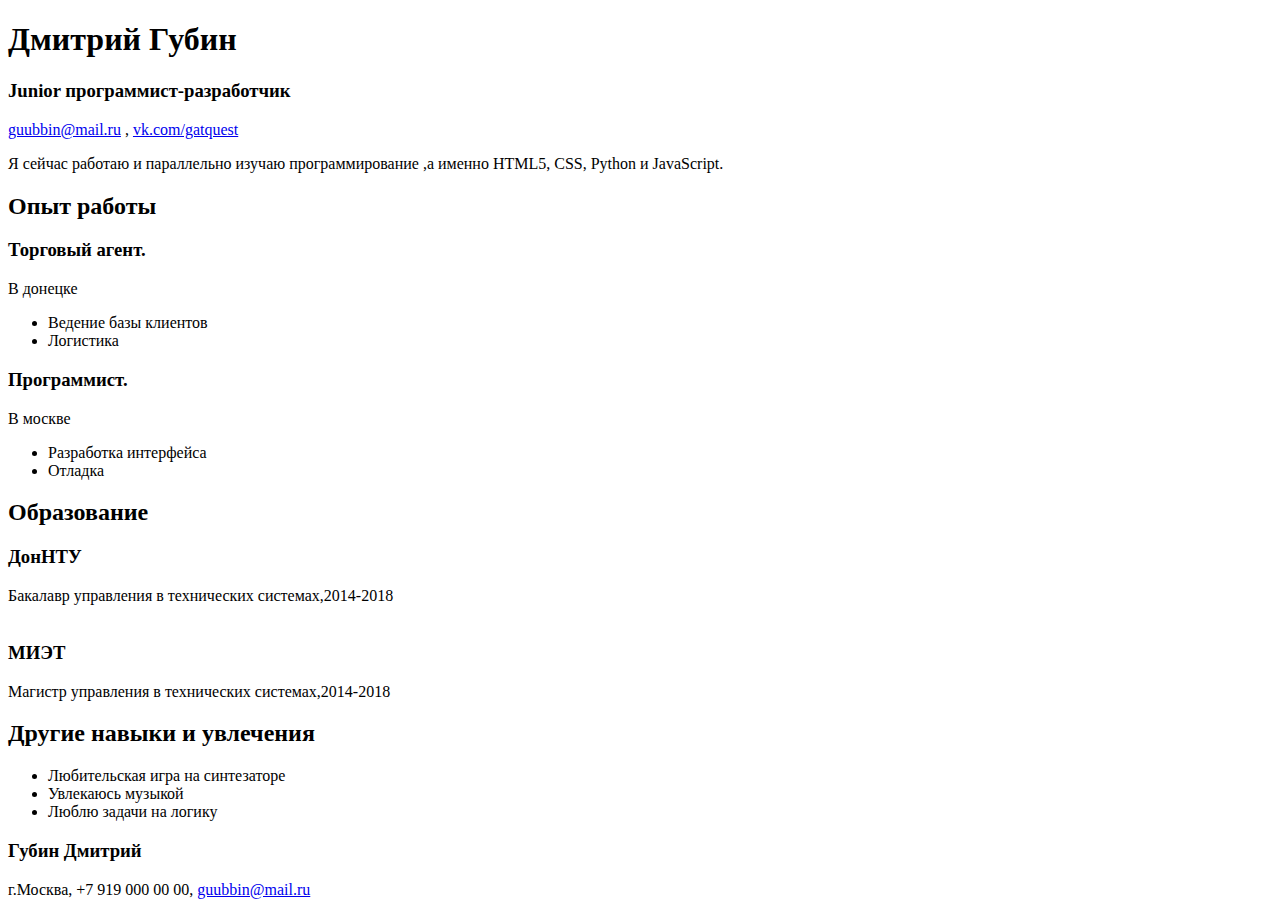
==== index.html @ 4b7719cc "Create index.html" ====
<!-- BEGIN (write your solution here) -->
<!DOCTYPE HTML>
<head>
<meta charset="utf-8">
<title>Биография</title>
<link rel="stylesheet" href="bio.css">

</head>


<body>

<div id="header">
<h1> Дмитрий Губин</h1>
<h3> Junior программист-разработчик</h3>
<p> <a href="mailto:guubbin@mail.ru">guubbin@mail.ru</a> , <a href="vk.com/gatquest"> vk.com/gatquest </a> </p>
</div>

<div id="main">
 Я сейчас работаю и параллельно изучаю программирование ,а именно HTML5, CSS, Python и JavaScript.
 <section>
 <h2>Опыт работы</h2>
 <h3>Торговый агент.</h3>
 В донецке
 <ul>
	<li> Ведение базы клиентов </li>
	<li> Логистика </li>
 </ul>
 <h3>Программист.</h3>
 В москве
 <ul>
	<li> Разработка интерфейса </li>
	<li> Отладка </li>
 </ul>
 
 </section>

<section>
 <h2>Образование</h2>
 <h3>ДонНТУ</h3>
 Бакалавр управления в технических системах,2014-2018 <br></br>
 <h3>МИЭТ</h3>
 Магистр управления в технических системах,2014-2018
 </section>
 
 <section>
 <h2>Другие навыки и увлечения</h2>

<ul>
	<li> Любительская игра на синтезаторе</li>
	<li> Увлекаюсь музыкой</li>
	<li> Люблю задачи на логику</li>
</ul>

 </section>
 
 </div>
 
 <div id="footer">
 <h3>Губин Дмитрий</h3>
  г.Москва, +7 919 000 00 00, <a href="mailto:guubbin@mail.ru">guubbin@mail.ru</a>  
 </div>
 
</body>
</HTML>
<!-- END -->
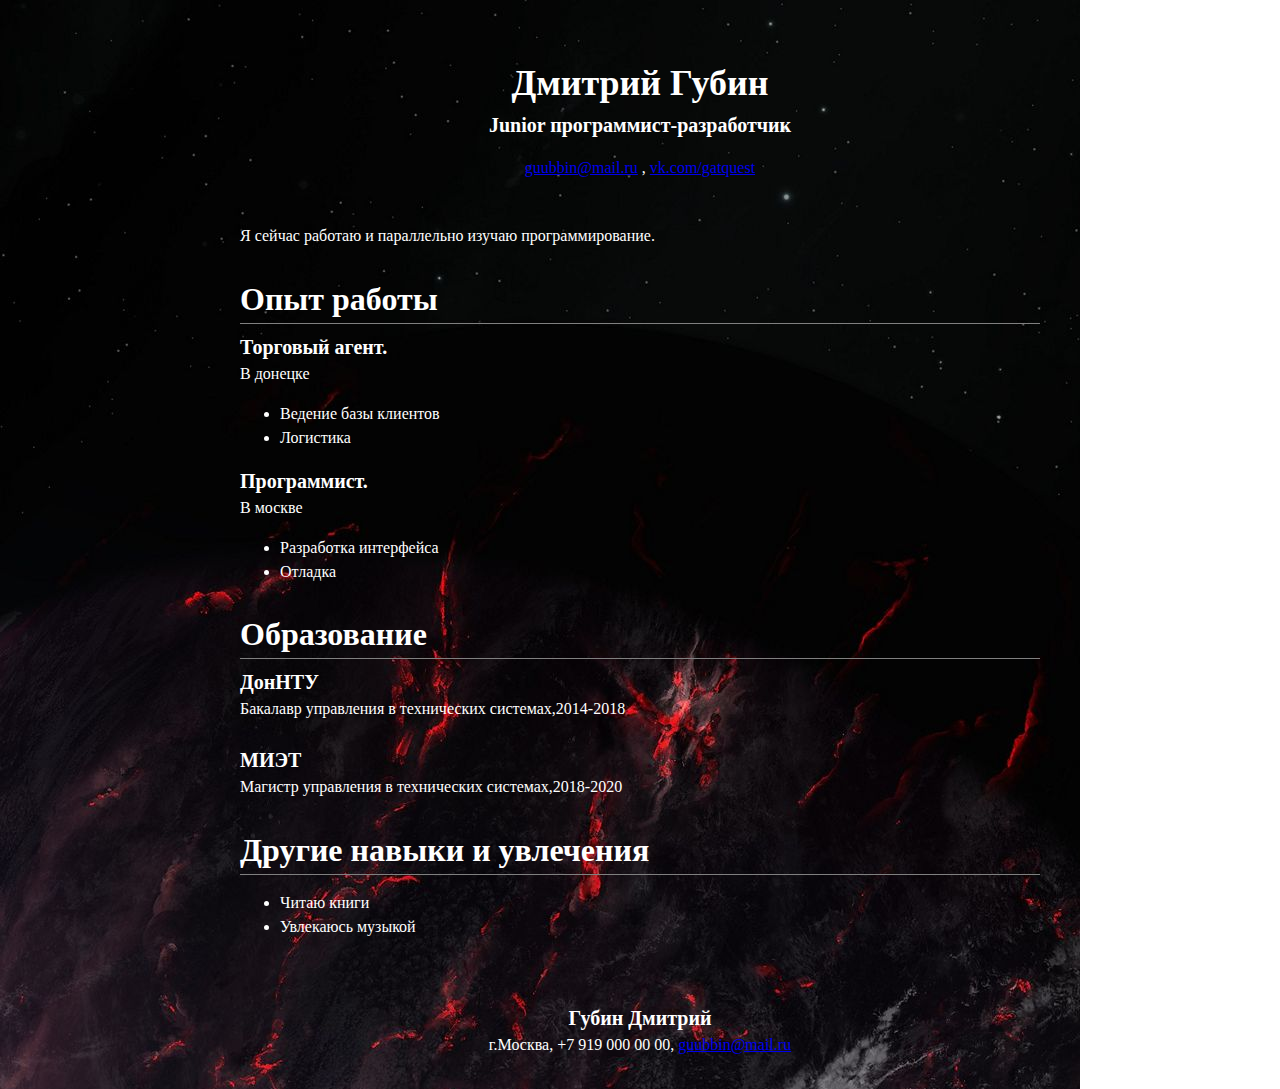
==== commit 31a4b1c5: "Rename bio.html to index.html" ====
--- a/index.html
+++ b/index.html
@@ -1,66 +1,68 @@
-<!-- BEGIN (write your solution here) -->
-<!DOCTYPE HTML>
-<head>
-<meta charset="utf-8">
-<title>Биография</title>
-<link rel="stylesheet" href="bio.css">
-
-</head>
-
-
-<body>
-
-<div id="header">
-<h1> Дмитрий Губин</h1>
-<h3> Junior программист-разработчик</h3>
-<p> <a href="mailto:guubbin@mail.ru">guubbin@mail.ru</a> , <a href="vk.com/gatquest"> vk.com/gatquest </a> </p>
-</div>
-
-<div id="main">
- Я сейчас работаю и параллельно изучаю программирование ,а именно HTML5, CSS, Python и JavaScript.
- <section>
- <h2>Опыт работы</h2>
- <h3>Торговый агент.</h3>
- В донецке
- <ul>
-	<li> Ведение базы клиентов </li>
-	<li> Логистика </li>
- </ul>
- <h3>Программист.</h3>
- В москве
- <ul>
-	<li> Разработка интерфейса </li>
-	<li> Отладка </li>
- </ul>
- 
- </section>
-
-<section>
- <h2>Образование</h2>
- <h3>ДонНТУ</h3>
- Бакалавр управления в технических системах,2014-2018 <br></br>
- <h3>МИЭТ</h3>
- Магистр управления в технических системах,2014-2018
- </section>
- 
- <section>
- <h2>Другие навыки и увлечения</h2>
-
-<ul>
-	<li> Любительская игра на синтезаторе</li>
-	<li> Увлекаюсь музыкой</li>
-	<li> Люблю задачи на логику</li>
-</ul>
-
- </section>
- 
- </div>
- 
- <div id="footer">
- <h3>Губин Дмитрий</h3>
-  г.Москва, +7 919 000 00 00, <a href="mailto:guubbin@mail.ru">guubbin@mail.ru</a>  
- </div>
- 
-</body>
-</HTML>
-<!-- END -->
+<!-- BEGIN (write your solution here) -->
+<!DOCTYPE HTML>
+<head>
+<meta charset="utf-8">
+<title>Биография</title>
+<link rel="stylesheet" href="bio.css">
+
+</head>
+
+
+<body>
+
+
+  
+<div id="header">
+<h1> Дмитрий Губин</h1>
+<h3> Junior программист-разработчик</h3>
+<p> <a href="mailto:guubbin@mail.ru">guubbin@mail.ru</a> , <a href="vk.com/gatquest"> vk.com/gatquest </a> </p>
+</div>
+
+<div id="main">
+ Я сейчас работаю и параллельно изучаю программирование.
+ <section>
+ <h2>Опыт работы</h2>
+ <h3>Торговый агент.</h3>
+ В донецке
+ <ul>
+	<li> Ведение базы клиентов </li>
+	<li> Логистика </li>
+ </ul>
+ <h3>Программист.</h3>
+ В москве
+ <ul>
+	<li> Разработка интерфейса </li>
+	<li> Отладка </li>
+ </ul>
+ 
+ </section>
+
+<section>
+ <h2>Образование</h2>
+ <h3>ДонНТУ</h3>
+ Бакалавр управления в технических системах,2014-2018 <br></br>
+ <h3>МИЭТ</h3>
+ Магистр управления в технических системах,2018-2020
+ </section>
+ 
+ <section>
+ <h2>Другие навыки и увлечения</h2>
+
+<ul>
+	<li> Читаю книги </li>
+	<li> Увлекаюсь музыкой</li>
+
+</ul>
+
+ </section>
+ 
+ </div>
+ 
+ <div id="footer">
+ <h3>Губин Дмитрий</h3>
+  г.Москва, +7 919 000 00 00, <a href="mailto:guubbin@mail.ru">guubbin@mail.ru</a>  
+ </div>
+
+</body>
+</HTML>
+<!-- END -->
--- a/bio.css
+++ b/bio.css
@@ -0,0 +1,56 @@
+body {
+  font-family: Georgia;
+  font-size: 16px;
+  margin: 0 auto;   /* center content */
+  max-width: 800px; /* limit width */
+  line-height: 1.5;
+  padding-top: 32px;
+  padding-bottom: 32px;
+  background-size: 100%;
+  background: url(38.jpg) no-repeat;
+  color: white;
+}
+
+p{
+padding-bottom: 12px;
+font	
+}
+
+h1{
+	font-weight: 400px;
+	font-size: 36px;
+	margin-bottom: 0px;
+	
+}
+h2{
+	font-weight: 400px;
+	font-size: 32px;
+	margin-bottom: 8px;
+	border-bottom: 1px solid gray
+	
+}
+h3{
+	font-weight: 400px;
+	font-size: 20px;
+	margin-bottom: 0px;
+	margin-top: 0px;
+	
+	
+}
+#header{
+
+  text-align: center;   /* center content */
+  margin-bottom: 32px;
+  
+}
+
+#footer{
+	margin-top: 64px;
+	text-align: center;
+}
+
+#main{
+
+}
+
+
